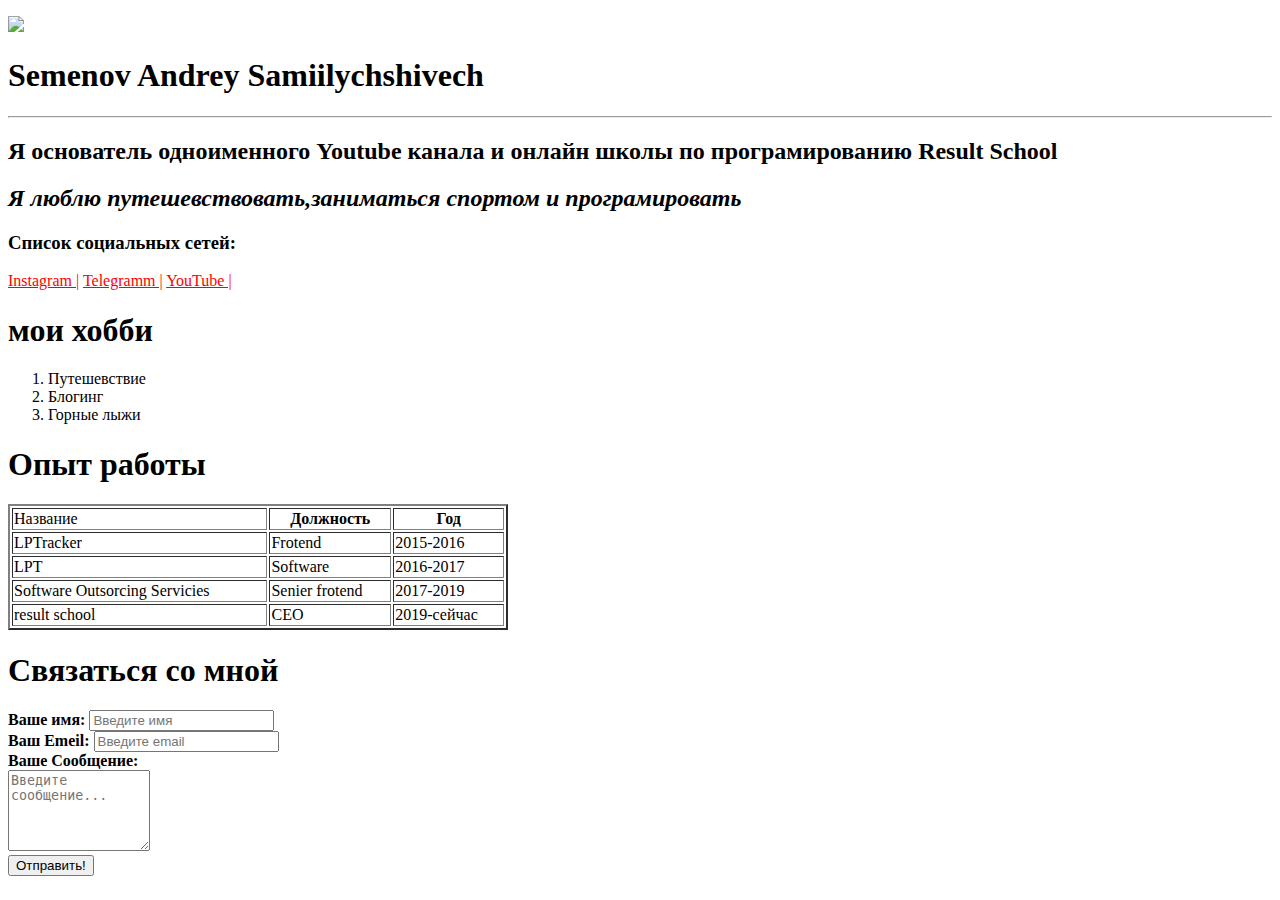
==== index2.html @ 5591f9aa "init" ====
<!DOCTYPE html>
<html lang="en">
<head>
    <meta charset="UTF-8">
    <meta http-equiv="X-UA-Compatible" content="IE=edge">
    <meta name="viewport" content="width=>, initial-scale=1.0">
    <title>Resume</title>
    <link   href="img.css" rel="stylesheet"  type="text/css"/>
</head>
<body>


<p>
   <img src="https://encrypted-tbn0.gstatic.com/images?q=tbn:ANd9GcQoDmstWjNZRPaOxQw-LmuQ9taJE79_Uqqy1cjs-PSp1w&s" width="150">

</p>
<h1>Semenov Andrey Samiilychshivech</h1> 


<hr>
<h2>Я основатель одноименного <strong>Youtube канала</strong> и онлайн школы по програмированию <strong>Result School</strong></h2>
<h2><em>Я люблю путешевствовать,заниматься спортом и програмировать</em></h2>
<h3>Список социальных сетей:</h3>

<a  href="https://www.instagram.com/"   target="_blank">Instagram   |</a>
<a  href="https://telegram.org/"    target="_blank">Telegramm   |</a>
<a  href="https://www.youtube.com/"   target="_blank">YouTube   |</a>

<H2> <h1>мои хобби</h1>
    <ol>
        <li>Путешевствие</li>
        <li>Блогинг</li>
        <li>Горные лыжи</li>
    </ol>
</H2>
</body>
<h1>Опыт работы</h1>

<table    border="2"  width="500">
  <thead>
      <tr>
          <td>Название</td>
          <th>Должность</th>
          <th>Год</th>
      </tr>

        <tbody>
              <td>LPTracker</td>
              <td>Frotend</td>
              <td>2015-2016</td>
       <tr>
              <td>LPT</td>
              <td>Software</td>
              <td>2016-2017</td>
      </tr>
          <td>Software Outsorcing Servicies</td>
          <td>Senier frotend </td>
          <td>2017-2019</td>
      <tr>
          <td>result school</td>
          <td>CEO</td>
          <td>2019-сейчас</td>
      </tr>
        </tbody>
</table>


<h1>Связаться со мной</h1>

<form>
<div>
    <label  for="text2"><strong>Ваше имя:</strong></label>
    <input type="tetx"  id="text2"  placeholder="Введите имя">
</div>

<div>
    <label  for="Emeil"><strong>Ваш Emeil:</strong></label>
    <input type="email"  id="Emeil" placeholder="Введите email">
</div>

<div>
    <label  for="massage"><strong>Ваше Сообщение:</strong></label>
    <br>
    <textarea   id="massage"    cols="15"   rows="5"    placeholder="Введите сообщение..."></textarea>
</div>


   <!--input    type="submit"   value="Отправить">
-->
    
    <button type="submit">Отправить!</button>
    
</form>


</html>
---- img.css ----
a {
    color: red;
    background: ;
}
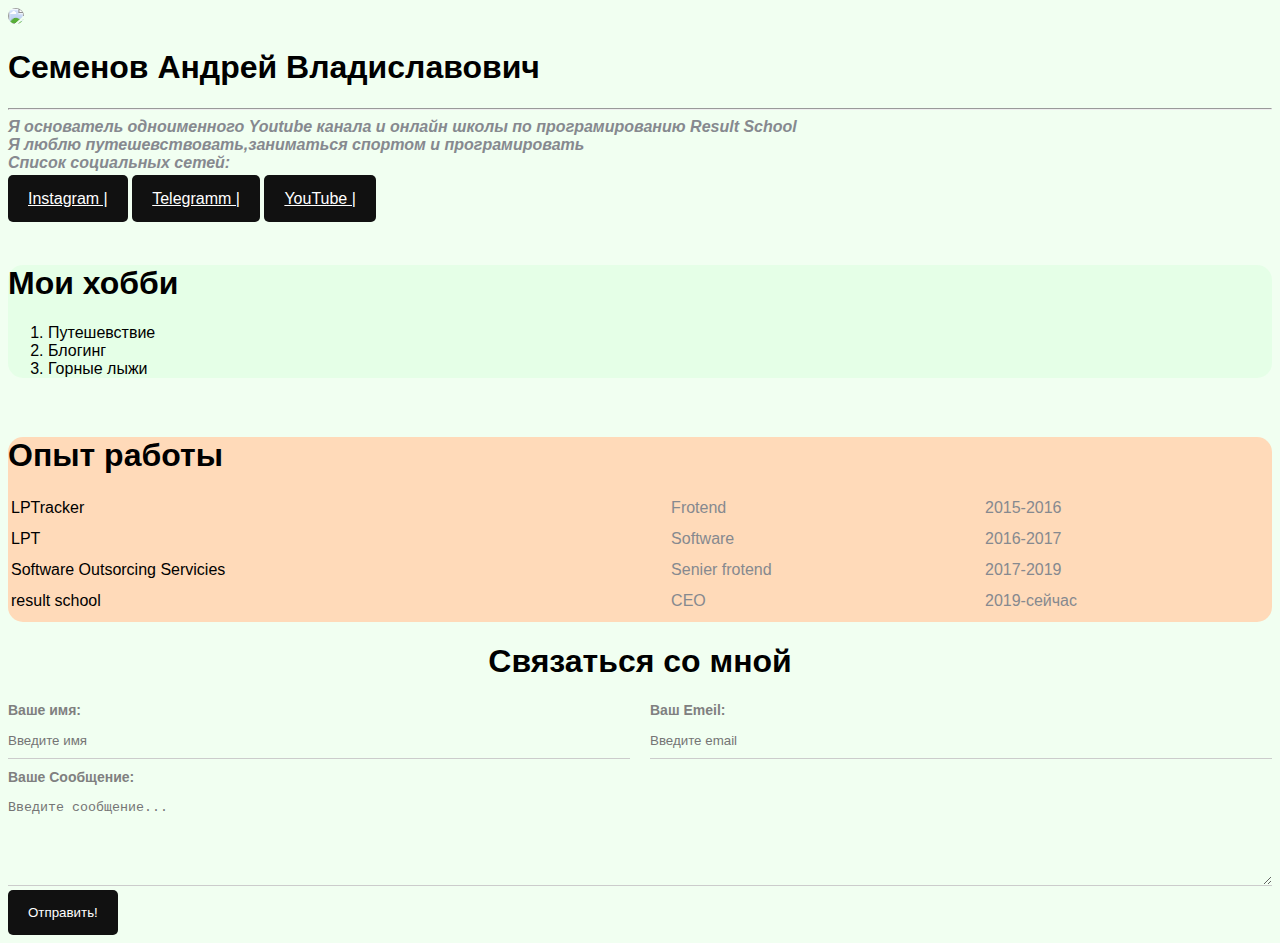
==== commit 66c7b14d: "Add files via upload" ====
--- a/index2.html
+++ b/index2.html
@@ -1,50 +1,74 @@
 <!DOCTYPE html>
 <html lang="en">
-<head>
+<head   class="head">
     <meta charset="UTF-8">
     <meta http-equiv="X-UA-Compatible" content="IE=edge">
     <meta name="viewport" content="width=>, initial-scale=1.0">
     <title>Resume</title>
+    <style>
+        .head {
+            padding: 20px;
+            background: #eee;
+            font-size: 2rem;
+        }
+        @media (max-width: 650px) {
+            .head {
+                font-size: 1.5rem;
+                padding: 10px;
+                text-align: center;
+            }
+        }
+    </style>
     <link   href="img.css" rel="stylesheet"  type="text/css"/>
 </head>
-<body>
+<body> 
 
-
-<p>
-   <img src="https://encrypted-tbn0.gstatic.com/images?q=tbn:ANd9GcQoDmstWjNZRPaOxQw-LmuQ9taJE79_Uqqy1cjs-PSp1w&s" width="150">
-
-</p>
-<h1>Semenov Andrey Samiilychshivech</h1> 
+   <img src="https://encrypted-tbn0.gstatic.com/images?q=tbn:ANd9GcQoDmstWjNZRPaOxQw-LmuQ9taJE79_Uqqy1cjs-PSp1w&s" width="150"  class="avatar">
+<div class="info-text">
+<div    class="info">
+<h1>Семенов Андрей Владиславович</h1> 
 
 
 <hr>
-<h2>Я основатель одноименного <strong>Youtube канала</strong> и онлайн школы по програмированию <strong>Result School</strong></h2>
-<h2><em>Я люблю путешевствовать,заниматься спортом и програмировать</em></h2>
-<h3>Список социальных сетей:</h3>
+<p>Я основатель одноименного <strong>Youtube канала</strong> и онлайн школы по програмированию <strong>Result School</strong></p>
+<p><em>Я люблю путешевствовать,заниматься спортом и програмировать</em></p>
+<p>Список социальных сетей:</p>
+</div>
+<br>
 
-<a  href="https://www.instagram.com/"   target="_blank">Instagram   |</a>
-<a  href="https://telegram.org/"    target="_blank">Telegramm   |</a>
-<a  href="https://www.youtube.com/"   target="_blank">YouTube   |</a>
-
-<H2> <h1>мои хобби</h1>
-    <ol>
+<a  href="https://www.instagram.com/"   target="_blank" class="btn">Instagram   |</a>
+<a  href="https://telegram.org/"    target="_blank" class="btn">Telegramm   |</a>
+<a  href="https://www.youtube.com/"   target="_blank"   class="btn">YouTube   |</a>
+   <br>
+   <br>
+    </div>
+<br>
+ <div   class="card    bg-yellow">
+    <h1>Мои хобби</h1>
+    <ol class="List">
         <li>Путешевствие</li>
         <li>Блогинг</li>
         <li>Горные лыжи</li>
     </ol>
-</H2>
-</body>
+</div>
+<br>
+<div    class="card bg-green">
+
+   
 <h1>Опыт работы</h1>
 
-<table    border="2"  width="500">
-  <thead>
-      <tr>
+
+<table    border-bottom="2"  width="500"    class="table">
+  
+</div>
+<!-- <thead>
+  <tr>
           <td>Название</td>
           <th>Должность</th>
           <th>Год</th>
       </tr>
-
-        <tbody>
+    </thead> -->
+    <tbody>
               <td>LPTracker</td>
               <td>Frotend</td>
               <td>2015-2016</td>
@@ -61,26 +85,32 @@
           <td>CEO</td>
           <td>2019-сейчас</td>
       </tr>
-        </tbody>
+
+    </tbody>
+  </thead>
 </table>
+</div>
 
 
+
+<form   action="/"  class="form">
+
 <h1>Связаться со мной</h1>
-
-<form>
-<div>
-    <label  for="text2"><strong>Ваше имя:</strong></label>
+<div    class="form-row">
+ <div   class="form-group">   
+    <label  for="name"><strong>Ваше имя:</strong></label>
     <input type="tetx"  id="text2"  placeholder="Введите имя">
+ </div>
+ 
+ <div class="form-group">
+    <label  for="Emeil"><strong>Ваш Emeil:</strong></label>
+    <input type="email"  id="Emeil" placeholder="Введите email">
+ </div>
 </div>
 
-<div>
-    <label  for="Emeil"><strong>Ваш Emeil:</strong></label>
-    <input type="email"  id="Emeil" placeholder="Введите email">
-</div>
-
-<div>
+<div    class="form-group">
     <label  for="massage"><strong>Ваше Сообщение:</strong></label>
-    <br>
+    
     <textarea   id="massage"    cols="15"   rows="5"    placeholder="Введите сообщение..."></textarea>
 </div>
 
@@ -88,8 +118,8 @@
    <!--input    type="submit"   value="Отправить">
 -->
     
-    <button type="submit">Отправить!</button>
-    
+    <button type="submit"   class="btn">Отправить!</button>
+ 
 </form>
 
 
--- a/img.css
+++ b/img.css
@@ -2,4 +2,119 @@
 a {
     color: red;
     background: ;
+}
+
+body {
+    color:  ##F5F5DC;
+background: #f1fff1;
+
+    font-size: 16px;
+    font-family: sans-serif;
+    font-weight: normal;
+    font-style: normal;
+}
+.avatar {
+    width: 200px;
+    border-radius: 28px;
+    box-shadow: 4px 4px 14px rgba(0, 0 0 25);
+
+}
+
+/* .info {
+    margin-bottom: 20px;
+    display: flex;
+} */
+/* .info-text {
+    margin-left: 40px;
+} */
+
+
+.info-text  p {
+    font-style: italic;
+    font-weight: bold;
+    color: #86898f;
+    margin: 0;
+   
+}
+
+
+.card {
+    /* border: 1px solid  #eee; */
+    border-radius: 15px;
+    background:  #FFDAB9;
+    margin-bottom: 20px;
+}
+.bg-yellow  {
+    background: #e5ffe7;
+}
+.btn    {
+    background: #111;
+    padding: 15px 20px;
+    color: #fff;
+    border: none;
+    cursor: pointer;
+    border-radius: 5px;
+    font-family: inherit;
+}
+.btn:hover {
+    opacity: 0.8;
+    font-size: 1rem;
+    color: #e55f28;
+}
+
+.list   {
+    padding: 0  20px;
+}
+
+.list li    {
+    color: #86898f;
+    margin-bottom: 10px;
+}
+.table  {
+    width: 100%;
+}
+.table  td {
+    padding-bottom: 10px;
+}
+.table td:nth-child(2),
+.table td:nth-child(3) {
+    color: #86898f;
+}
+
+.form h1 {
+    text-align: center;
+
+}
+.form-group label {
+    display: block;
+    font-size: 14px;
+    color:  grey;
+    
+}
+
+.form-group input,
+.form-group textarea {
+    width: 100%;
+    box-sizing: border-box;
+    border: none;
+    background: transparent;
+    border-bottom: 1px solid #ccc; */
+    color: #000;
+    padding: 15px 0 10px;
+    /* /* font-family: initial; */
+}
+.form-row  {
+    margin-bottom: 10px;
+    display: flex;
+
+}
+.form-row .form-group {
+    /* display: inline-block; */
+    margin-right: 20px;
+    /* width: 46%; */
+    width: 50%;
+
+}
+.form-row  .form-group:last-child {
+    margin-right: 0;
 }